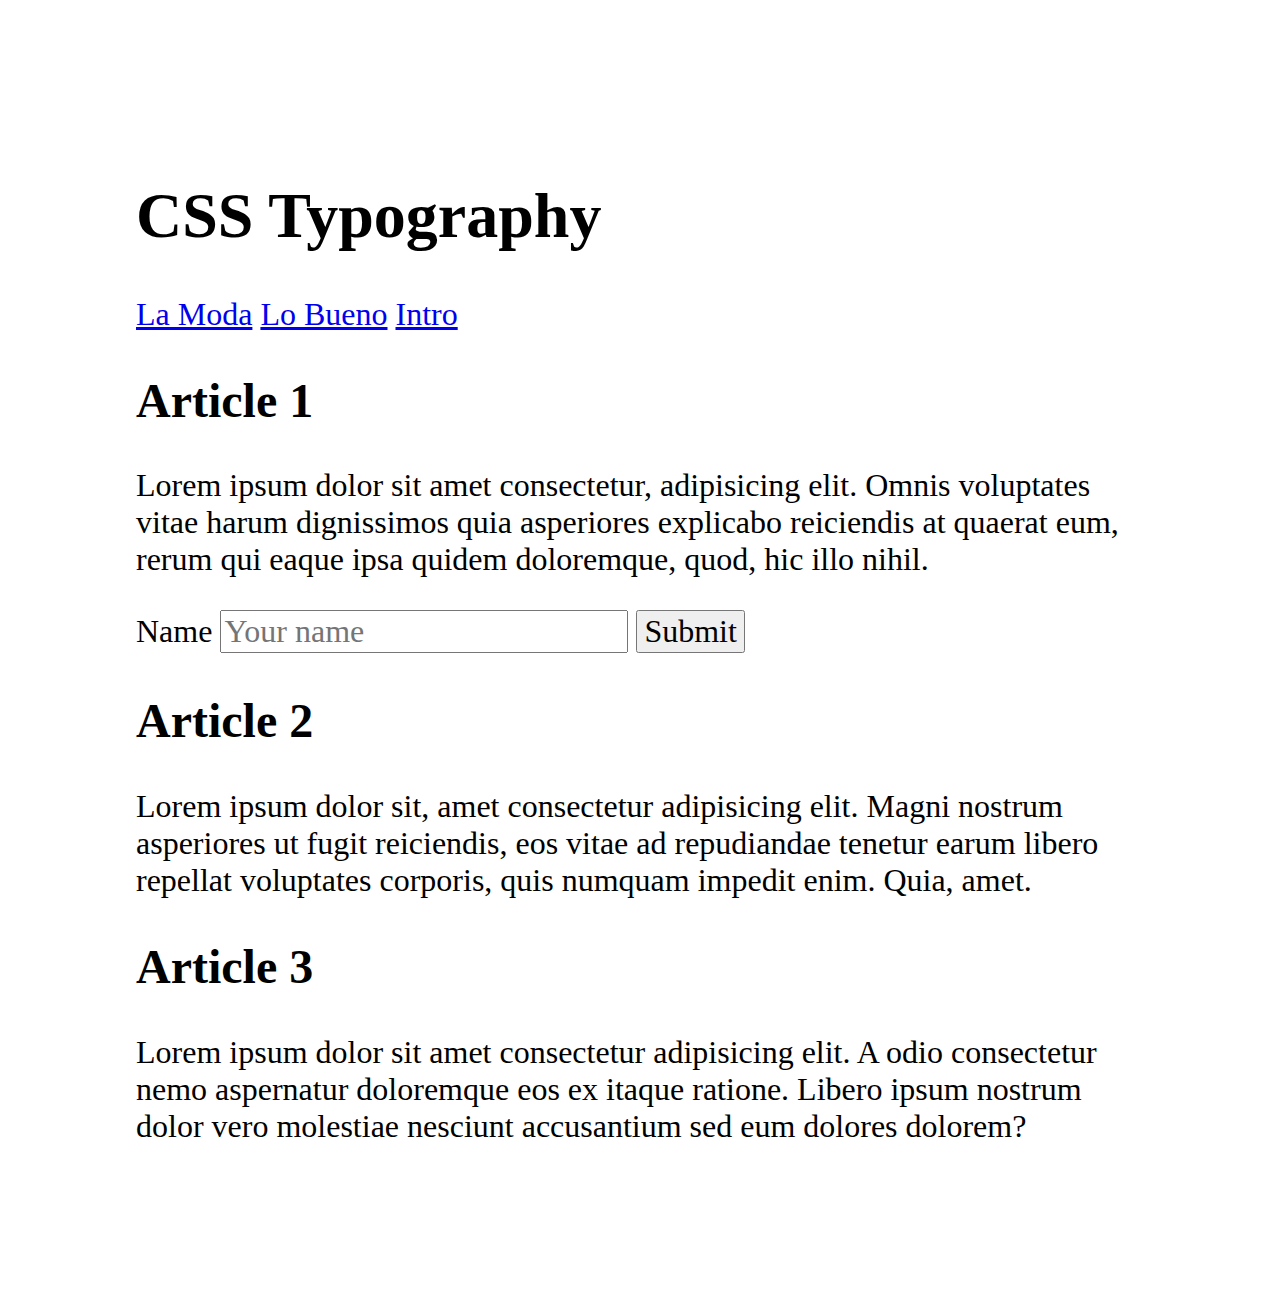
==== OneDrive/Desktop/tutorials/css/project1/index.html @ 32fd59b7 "lesdson 6" ====
<!DOCTYPE html>
<html lang="en">
<head>
    <meta charset="UTF-8">
    <meta http-equiv="X-UA-Compatible" content="IE=edge">
    <meta name="viewport" content="width=device-width, initial-scale=1.0">
    <title>Document</title>
    <link rel="stylesheet" href="css/style.css">
</head>
<body>
    <header>
    <h1>CSS Typography</h1>
    
</header>
<nav>
    <a href="lamoda.html" class="moda">La Moda</a>
    <a href="lobueno.html" class="lobueno">Lo Bueno</a>
    <a href="into.html" class="intro">Intro</a>
    
</nav>
<main>
    <h2>Article 1</h2>
        <p>
            Lorem ipsum <span class="highlight"> dolor sit amet consectetur, adipisicing </span>elit. Omnis voluptates vitae harum dignissimos quia asperiores explicabo reiciendis at quaerat eum, rerum qui eaque ipsa quidem doloremque, quod, hic illo nihil.
        </p>
        <form>
            <label for="name">Name</label>
            <input id="name" type="text" placeholder="Your name"/>
            <button>Submit</button>
        </form>
    </main>
        <h2>Article 2</h2>
        <p class="gray" id="second">Lorem ipsum dolor sit, amet consectetur adipisicing elit. Magni nostrum asperiores ut fugit reiciendis, eos vitae ad repudiandae tenetur earum libero repellat voluptates corporis, quis numquam impedit enim. Quia, amet.</p>
        <h2>Article 3</h2>
        <p class="gray">
            Lorem ipsum dolor sit amet consectetur adipisicing elit. A odio consectetur nemo aspernatur doloremque eos ex itaque ratione. Libero ipsum nostrum dolor vero molestiae nesciunt accusantium sed eum dolores dolorem?
        </p>

        
</body>
<div class="circle">
</div>
</html>
---- OneDrive/Desktop/tutorials/css/project1/css/style.css ----
body {
    padding: 10%;
    font-size: 2rem;
    
}

input, button {
    font: inherit;
}
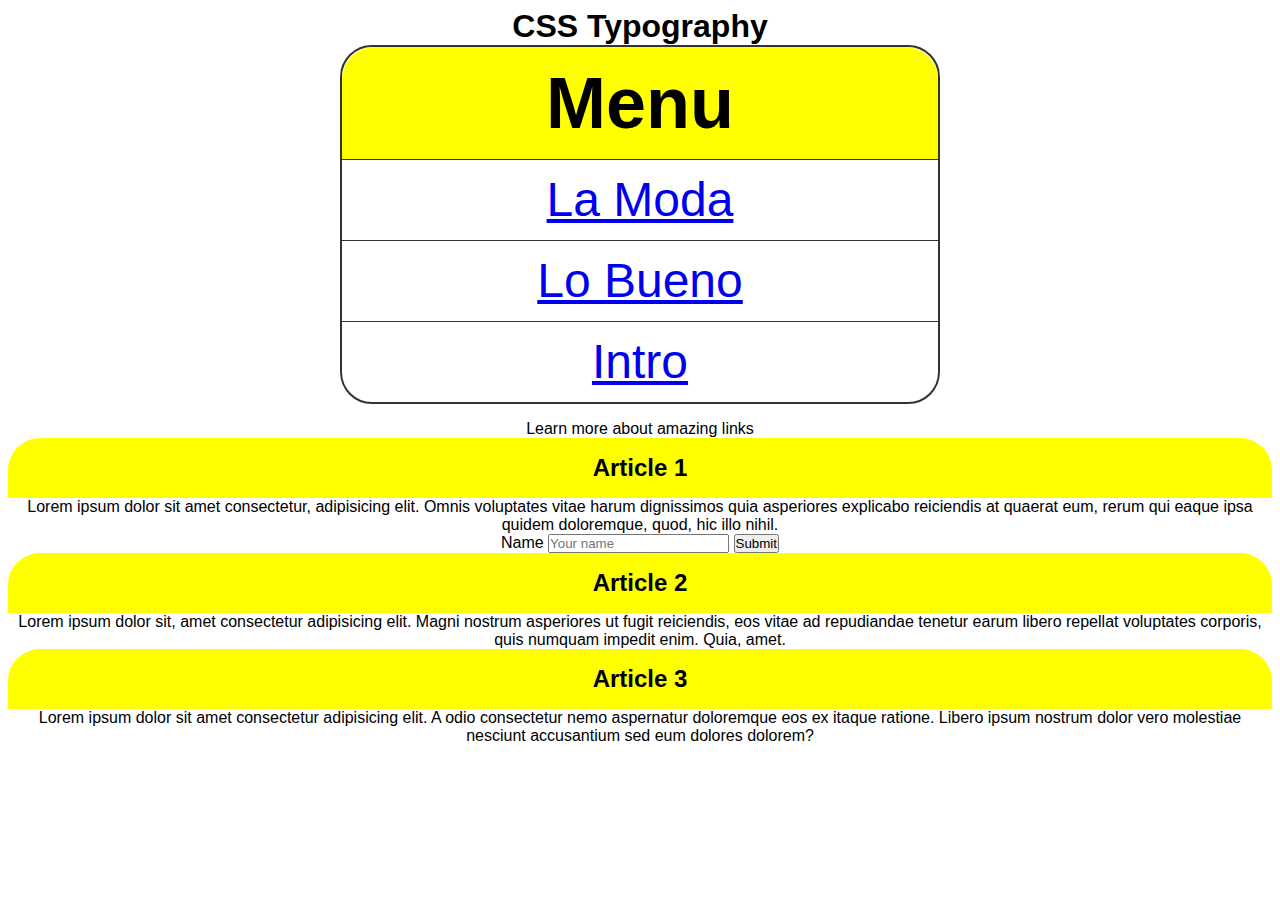
==== commit dab1682a: "changes 06-13" ====
--- a/OneDrive/Desktop/tutorials/css/project1/index.html
+++ b/OneDrive/Desktop/tutorials/css/project1/index.html
@@ -13,11 +13,16 @@
     
 </header>
 <nav>
-    <a href="lamoda.html" class="moda">La Moda</a>
-    <a href="lobueno.html" class="lobueno">Lo Bueno</a>
-    <a href="into.html" class="intro">Intro</a>
-    
+    <h2>Menu</h2>
+    <ul>
+   <li><a href="lamoda.html" class="moda">La Moda</a></li> 
+   <li> <a href="lobueno.html" class="lobueno">Lo Bueno</a></li> 
+   <li> <a href="into.html" class="intro">Intro</a></li> 
+</ul> 
 </nav>
+<section>
+    <p> Learn more about amazing links</p>
+</section>
 <main>
     <h2>Article 1</h2>
         <p>
--- a/OneDrive/Desktop/tutorials/css/project1/css/style.css
+++ b/OneDrive/Desktop/tutorials/css/project1/css/style.css
@@ -1,12 +1,35 @@
-body {
-    padding: 10%;
-    font-size: 2rem;
-    
+* {
+    margin: 0;
+    padding: 0;
+    box-sizing: border-box;
 }
 
-input, button {
-    font: inherit;
+body {
+    margin: 0.5rem;
+    font-family: sans-serif;
+    text-align: center;
 }
 
+nav {
+    border: 2px solid #333;
+    border-radius: 2rem;
+    margin: 0 auto 1rem;
+    max-width: 600px;
+    font-size: 3rem;
+    line-height: 5rem;
+}
 
+h2 {
+    padding: 1rem;
+    background-color: yellow;
+    border-radius: 2rem 2rem 0 0;
+}
 
+ul {
+    list-style-type: none;
+}
+
+li {
+    border-top: 1px solid #333;
+}
+
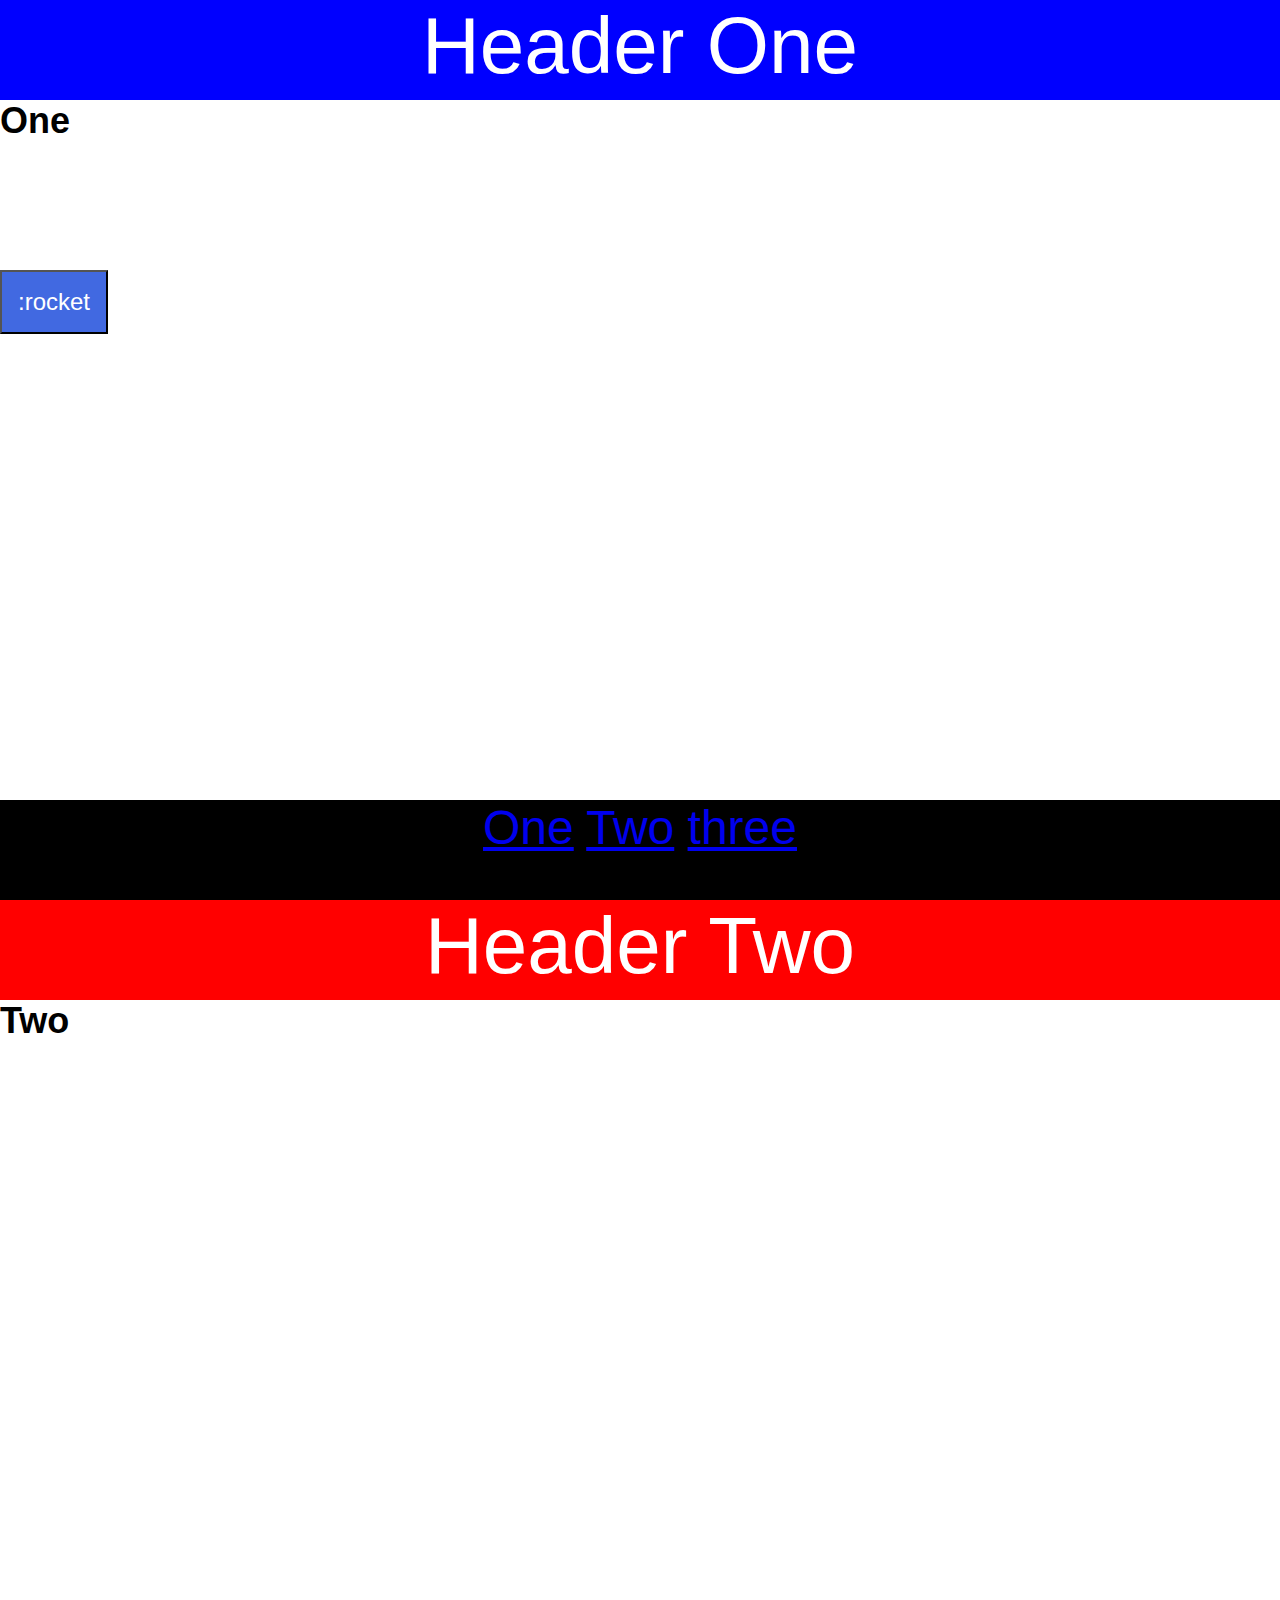
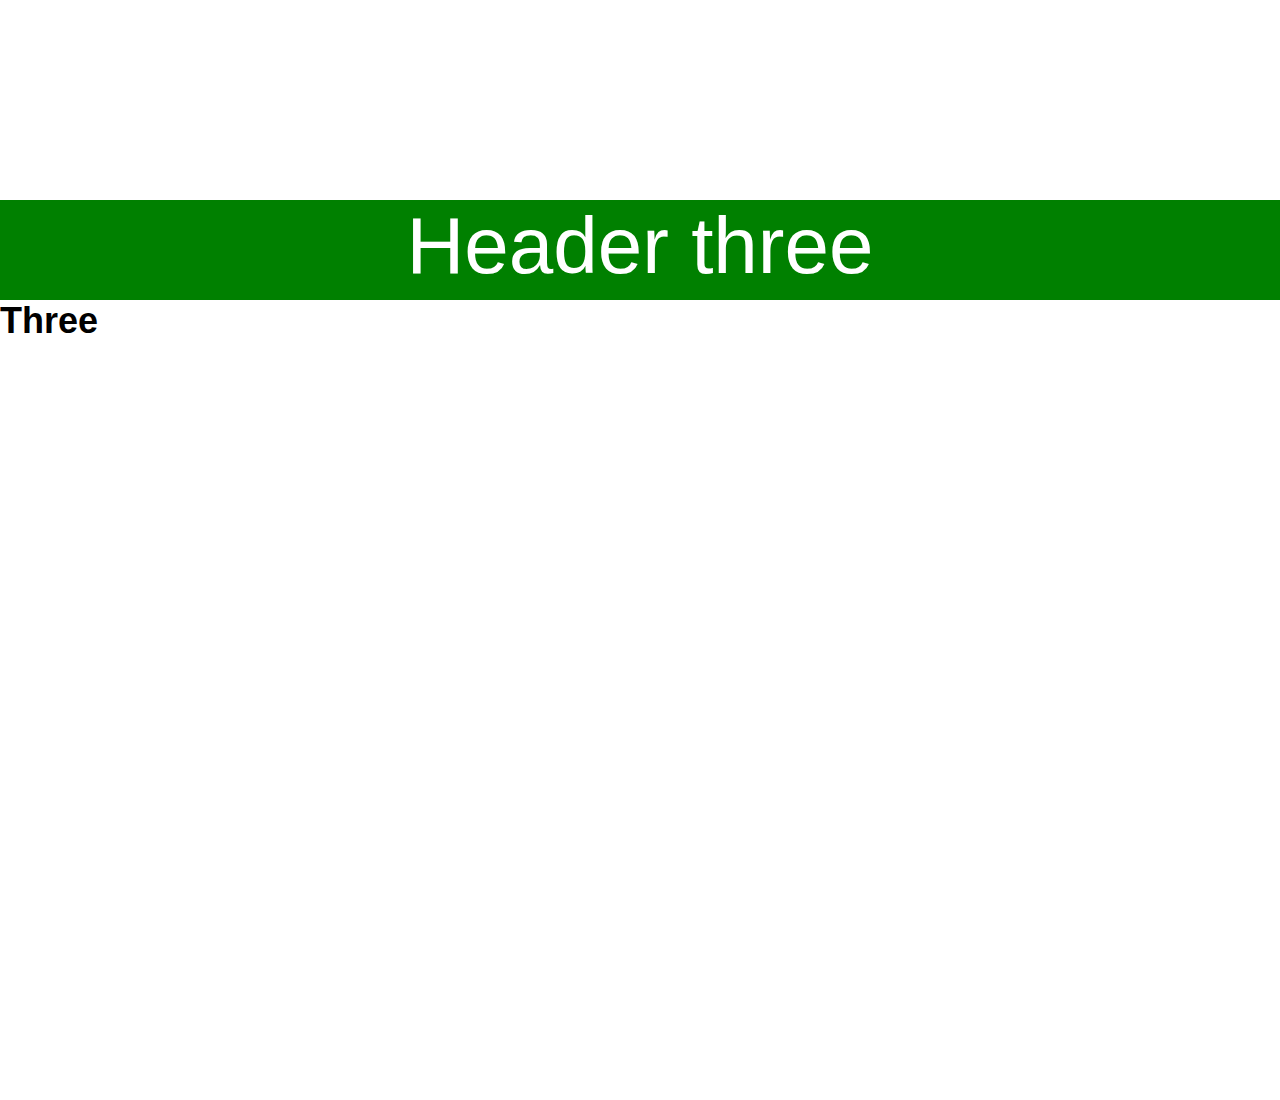
==== commit 0d62d299: "lesson 4" ====
--- a/OneDrive/Desktop/tutorials/css/project1/index.html
+++ b/OneDrive/Desktop/tutorials/css/project1/index.html
@@ -1,48 +1,48 @@
 <!DOCTYPE html>
 <html lang="en">
 <head>
-    <meta charset="UTF-8">
-    <meta http-equiv="X-UA-Compatible" content="IE=edge">
-    <meta name="viewport" content="width=device-width, initial-scale=1.0">
-    <title>Document</title>
-    <link rel="stylesheet" href="css/style.css">
+  <meta charset="UTF-8">
+  <meta name="viewport" content="width=device-width, initial-scale=1.0">
+  <title>CSS POSITION</title>
+  <link rel="stylesheet" href="css/style.css">
 </head>
 <body>
-    <header>
-    <h1>CSS Typography</h1>
-    
-</header>
-<nav>
-    <h2>Menu</h2>
-    <ul>
-   <li><a href="lamoda.html" class="moda">La Moda</a></li> 
-   <li> <a href="lobueno.html" class="lobueno">Lo Bueno</a></li> 
-   <li> <a href="into.html" class="intro">Intro</a></li> 
-</ul> 
-</nav>
-<section>
-    <p> Learn more about amazing links</p>
-</section>
-<main>
-    <h2>Article 1</h2>
-        <p>
-            Lorem ipsum <span class="highlight"> dolor sit amet consectetur, adipisicing </span>elit. Omnis voluptates vitae harum dignissimos quia asperiores explicabo reiciendis at quaerat eum, rerum qui eaque ipsa quidem doloremque, quod, hic illo nihil.
-        </p>
-        <form>
-            <label for="name">Name</label>
-            <input id="name" type="text" placeholder="Your name"/>
-            <button>Submit</button>
-        </form>
-    </main>
-        <h2>Article 2</h2>
-        <p class="gray" id="second">Lorem ipsum dolor sit, amet consectetur adipisicing elit. Magni nostrum asperiores ut fugit reiciendis, eos vitae ad repudiandae tenetur earum libero repellat voluptates corporis, quis numquam impedit enim. Quia, amet.</p>
-        <h2>Article 3</h2>
-        <p class="gray">
-            Lorem ipsum dolor sit amet consectetur adipisicing elit. A odio consectetur nemo aspernatur doloremque eos ex itaque ratione. Libero ipsum nostrum dolor vero molestiae nesciunt accusantium sed eum dolores dolorem?
-        </p>
+  <!-- <div class="outer-container">
+    <div class="inner-container">
+      <div class="box absolute">
+        <p>Absolute</p>
+      </div>
+      <div class="box relative">
+        <p>Relative</p>
+      </div>
+      <div class="box fixed">
+        <p>Fixed</p>
+      </div>
+      <div class="box sticky">
+        <p>Sticky</p>
+      </div>
+    </div>
+  </div> -->
 
-        
+  <button class="social">:rocket</button>
+  <section id="one">
+    <header class="blue">Header One</header>
+    <h2>One</h2>
+  </section>
+  <section id="two">
+    <header class="red">Header Two</header>
+    <h2>Two</h2>
+  </section>
+  <section id="three">
+    <header class="green">Header three</header>
+    <h2>Three</h2>
+  </section>
+
+  <footer>
+    <a href="#one">One</a>
+    <a href="#two">Two</a>
+    <a href="#three">three</a>
+  </footer>
+  
 </body>
-<div class="circle">
-</div>
-</html>+</html>
--- a/OneDrive/Desktop/tutorials/css/project1/css/style.css
+++ b/OneDrive/Desktop/tutorials/css/project1/css/style.css
@@ -5,31 +5,107 @@
 }
 
 body {
-    margin: 0.5rem;
-    font-family: sans-serif;
-    text-align: center;
+    font-family: "Roboto",sans-serif;
+    font-size: 1.5rem;
+    min-height: 200vh;
 }
 
-nav {
-    border: 2px solid #333;
-    border-radius: 2rem;
-    margin: 0 auto 1rem;
-    max-width: 600px;
-    font-size: 3rem;
-    line-height: 5rem;
+.outer-container {
+    border: 3px dashed #000;
+    width: 75vw;
+    height: 85vh;
+    margin: 40px auto;
+    position: relative;
 }
 
-h2 {
-    padding: 1rem;
-    background-color: yellow;
-    border-radius: 2rem 2rem 0 0;
+.inner-container {
+    border: 2px solid #00f;
+    width: 40vw;
+    height: 50vh;
+    margin: 200px auto;
 }
 
-ul {
-    list-style-type: none;
+.box {
+    width: 150px;
+    height: 150px;
+    color: #fff;
+    padding: 1rem;
 }
 
-li {
-    border-top: 1px solid #333;
+.absolute {
+    background-color: #00f;
+    position: absolute;
+    top: 0;
+    left: 0;
+    z-index: 1;
 }
 
+.relative {
+    background-color: red;
+    position: relative;
+    top: 300px;
+    left: 100px;
+}
+
+.fixed {
+    background-color: green;
+    position: fixed;
+    top: 100px;
+
+}
+
+.sticky {
+    background-color: black;
+    position: sticky;
+    top: 0;
+}
+
+/* /////////////////////// */
+
+html {
+    scroll-behavior: smooth;
+}
+
+section {
+    height: 100vh;
+}
+
+.blue { background-color: blue;}
+.red { background-color:red;}
+.green { background-color: green;}
+
+header, footer {
+    color: #fff;
+    text-align: center;
+    height: 100px;
+    
+}
+
+header {
+    position: sticky;
+    top: 0;
+    font-size: 5rem;
+}
+
+footer {
+    background-color: black;
+    position: fixed;
+    bottom: 0;
+    width: 100%;
+    font-size: 3rem;
+}
+
+a:visited {
+    color: #fff;
+}
+
+.social {
+    background-color: royalblue;
+    color: #fff;
+    font-size: inherit;
+    padding: 1rem;
+    position: fixed;
+    top: 30%;
+    left: 0;
+    z-index: 1;
+}